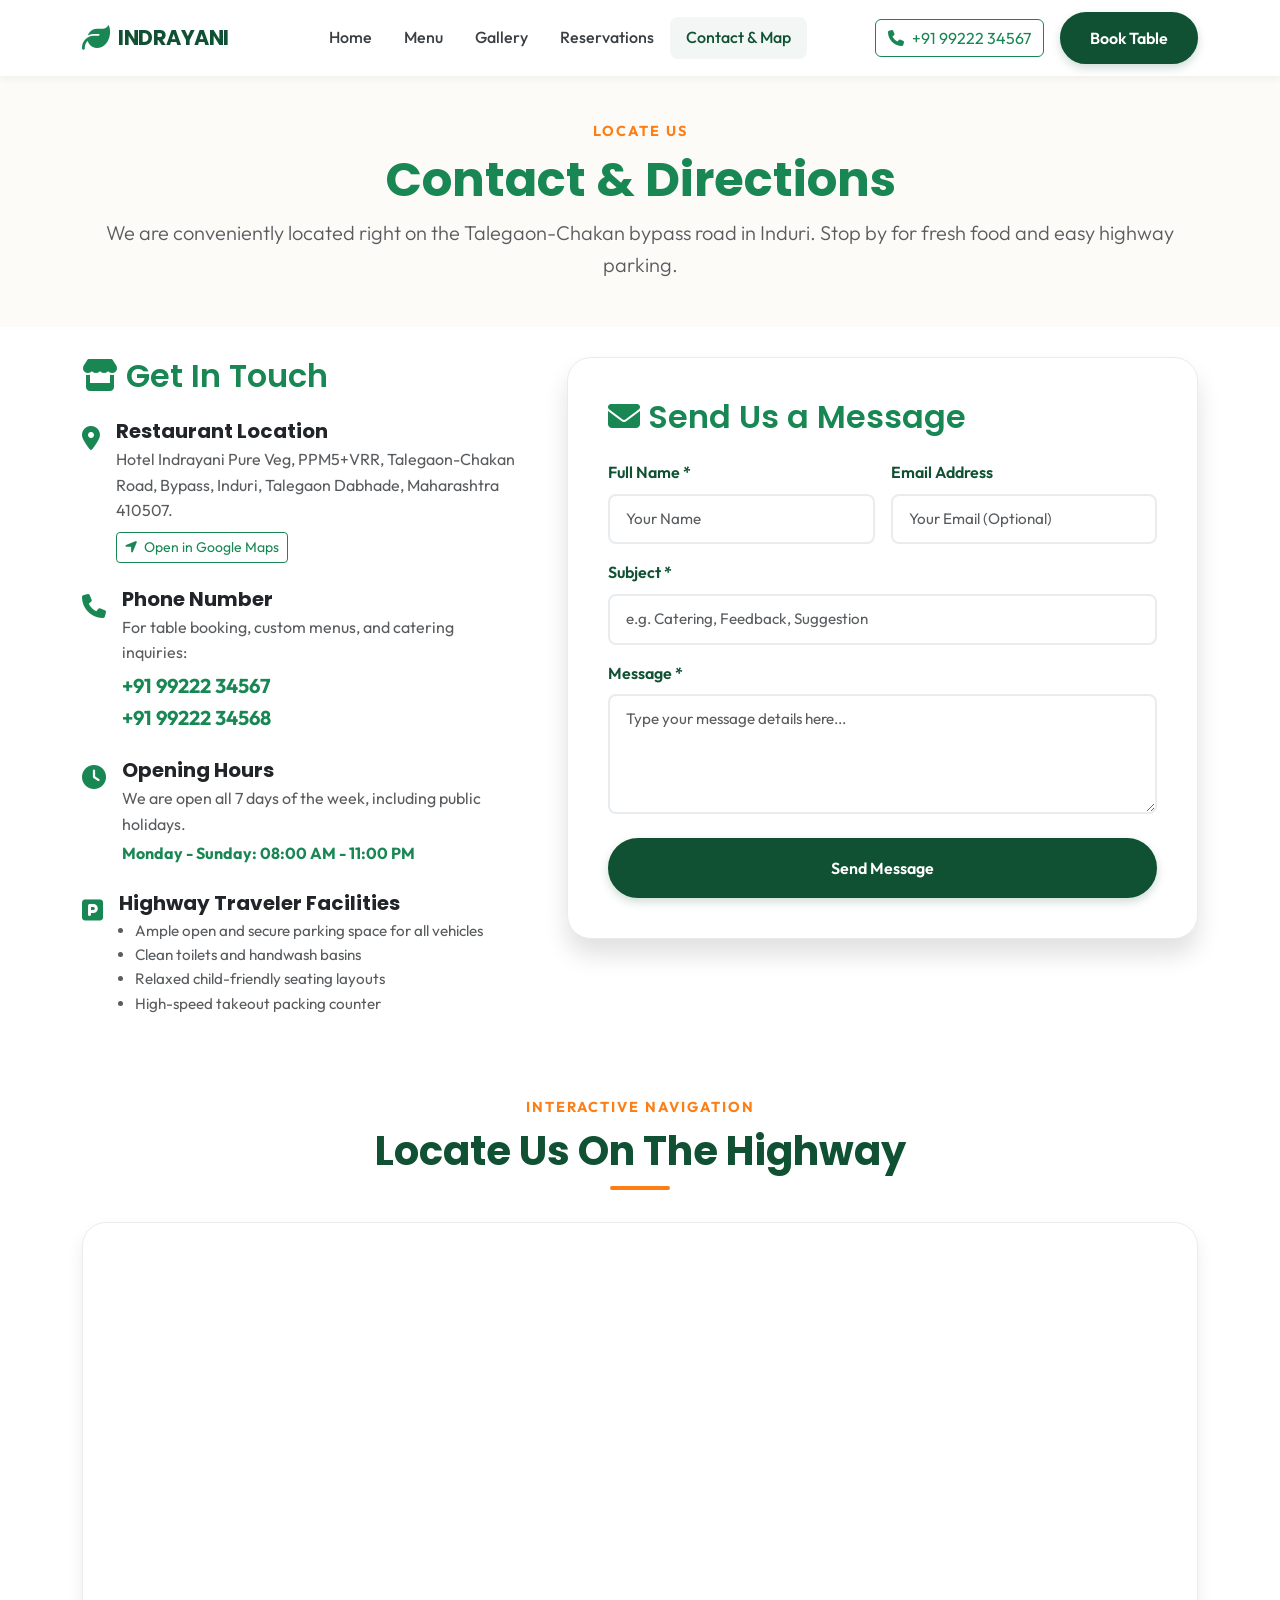
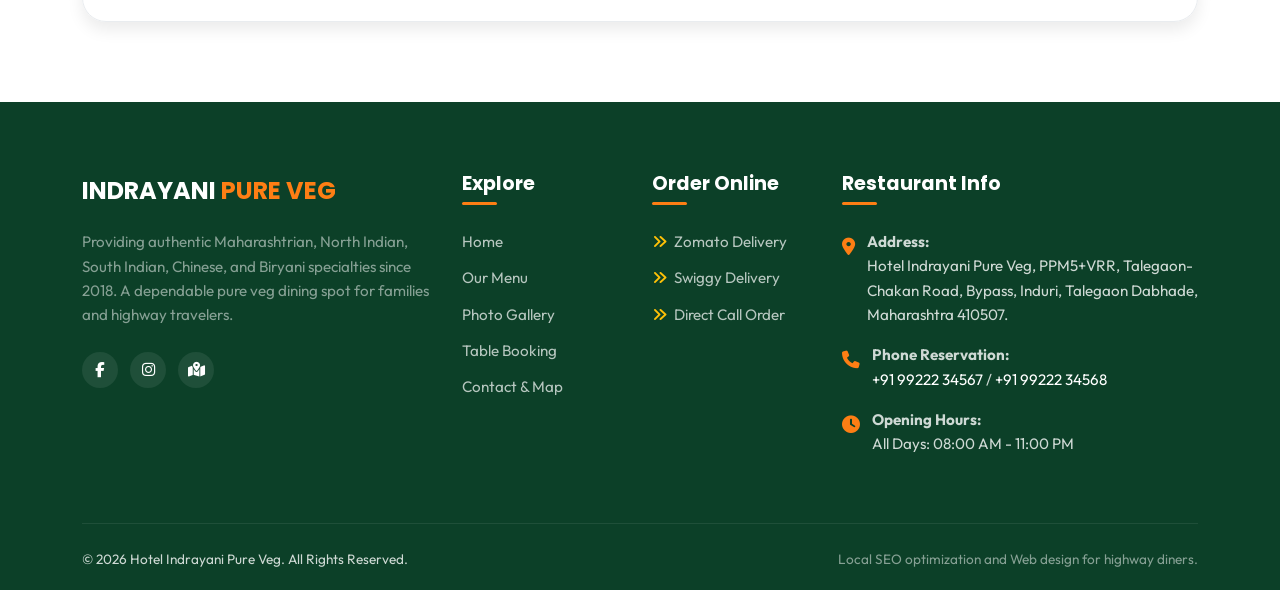
==== contact.html @ ed44fa1b "Initial commit: Hotel Indrayani Pure Veg website - 5 fully responsive pages: Home, Menu, Gallery, Re" ====
<!DOCTYPE html>
<html lang="en">
<head>
  <meta charset="UTF-8">
  <meta name="viewport" content="width=device-width, initial-scale=1.0">
  <title>Contact & Directions | Hotel Indrayani Pure Veg Talegaon</title>
  <meta name="description" content="Get directions to Hotel Indrayani Pure Veg at Induri, Talegaon-Chakan road. View Google map, phone number, and hours. Ample parking available for road travelers.">
  <meta name="keywords" content="Hotel Indrayani directions, Talegaon Chakan road restaurant location, pure veg restaurant with parking Pune, Induri highway stop contact">
  
  <!-- Bootstrap 5 CSS -->
  <link href="https://cdn.jsdelivr.net/npm/bootstrap@5.3.0/dist/css/bootstrap.min.css" rel="stylesheet">
  <!-- Font Awesome Icons -->
  <link href="https://cdnjs.cloudflare.com/ajax/libs/font-awesome/6.4.0/css/all.min.css" rel="stylesheet">
  <!-- Custom Stylesheet -->
  <link href="css/style.css" rel="stylesheet">
</head>
<body>

  <!-- Sticky Top Header -->
  <header>
    <nav class="navbar navbar-expand-lg fixed-top">
      <div class="container">
        <a class="navbar-brand" href="index.html" id="nav-brand-logo">
          <i class="fa-solid fa-leaf text-success fs-3"></i>
          <span>INDRAYANI</span>
        </a>
        <button class="navbar-toggler" type="button" data-bs-toggle="collapse" data-bs-target="#mainNavbar" aria-controls="mainNavbar" aria-expanded="false" aria-label="Toggle navigation">
          <span class="navbar-toggler-icon"></span>
        </button>
        <div class="collapse navbar-collapse" id="mainNavbar">
          <ul class="navbar-nav mx-auto mb-2 mb-lg-0">
            <li class="nav-item">
              <a class="nav-link" href="index.html" id="link-home">Home</a>
            </li>
            <li class="nav-item">
              <a class="nav-link" href="menu.html" id="link-menu">Menu</a>
            </li>
            <li class="nav-item">
              <a class="nav-link" href="gallery.html" id="link-gallery">Gallery</a>
            </li>
            <li class="nav-item">
              <a class="nav-link" href="reservations.html" id="link-reservations">Reservations</a>
            </li>
            <li class="nav-item">
              <a class="nav-link active" aria-current="page" href="contact.html" id="link-contact">Contact & Map</a>
            </li>
          </ul>
          <div class="d-flex align-items-center gap-3">
            <a href="tel:+919922234567" class="btn btn-outline-success d-none d-xl-inline-block" id="header-call-btn">
              <i class="fa-solid fa-phone me-2"></i>+91 99222 34567
            </a>
            <a href="reservations.html" class="btn btn-custom-green" id="header-reserve-btn">Book Table</a>
          </div>
        </div>
      </div>
    </nav>
  </header>

  <!-- Page Header Subpage -->
  <section class="section-padding section-bg-cream" style="margin-top: 70px; padding: 50px 0 30px;">
    <div class="container">
      <div class="text-center">
        <span class="section-tag">Locate Us</span>
        <h1 class="display-5 fw-bold text-success mb-2">Contact & Directions</h1>
        <p class="lead text-muted max-width-600 mx-auto">We are conveniently located right on the Talegaon-Chakan bypass road in Induri. Stop by for fresh food and easy highway parking.</p>
      </div>
    </div>
  </section>

  <!-- Contact & Map Section -->
  <section class="section-padding" style="padding-top: 30px;">
    <div class="container">
      <div class="row g-5">
        
        <!-- Contact Details -->
        <div class="col-lg-5">
          <h2 class="text-success mb-4"><i class="fa-solid fa-store me-2"></i>Get In Touch</h2>
          
          <div class="d-flex flex-column gap-4">
            
            <div class="d-flex gap-3" id="contact-address-block">
              <div class="fs-4 text-success"><i class="fa-solid fa-location-dot"></i></div>
              <div>
                <h4 class="h5 fw-bold mb-1">Restaurant Location</h4>
                <p class="text-muted mb-0">Hotel Indrayani Pure Veg, PPM5+VRR, Talegaon-Chakan Road, Bypass, Induri, Talegaon Dabhade, Maharashtra 410507.</p>
                <a href="https://maps.google.com/?q=Hotel+Indrayani+Pure+Veg+Induri" target="_blank" rel="noopener" class="btn btn-sm btn-outline-success mt-2"><i class="fa-solid fa-location-arrow me-1"></i> Open in Google Maps</a>
              </div>
            </div>

            <div class="d-flex gap-3" id="contact-phone-block">
              <div class="fs-4 text-success"><i class="fa-solid fa-phone"></i></div>
              <div>
                <h4 class="h5 fw-bold mb-1">Phone Number</h4>
                <p class="text-muted mb-0">For table booking, custom menus, and catering inquiries:</p>
                <a href="tel:+919922234567" class="fs-5 fw-bold text-success d-block mt-1">+91 99222 34567</a>
                <a href="tel:+919922234568" class="fs-5 fw-bold text-success d-block">+91 99222 34568</a>
              </div>
            </div>

            <div class="d-flex gap-3" id="contact-timings-block">
              <div class="fs-4 text-success"><i class="fa-solid fa-clock"></i></div>
              <div>
                <h4 class="h5 fw-bold mb-1">Opening Hours</h4>
                <p class="text-muted mb-0">We are open all 7 days of the week, including public holidays.</p>
                <strong class="d-block mt-1 text-success">Monday - Sunday: 08:00 AM - 11:00 PM</strong>
              </div>
            </div>

            <div class="d-flex gap-3" id="contact-amenities-block">
              <div class="fs-4 text-success"><i class="fa-solid fa-square-parking"></i></div>
              <div>
                <h4 class="h5 fw-bold mb-1">Highway Traveler Facilities</h4>
                <ul class="text-muted ps-3 mb-0" style="font-size: 0.95rem;">
                  <li>Ample open and secure parking space for all vehicles</li>
                  <li>Clean toilets and handwash basins</li>
                  <li>Relaxed child-friendly seating layouts</li>
                  <li>High-speed takeout packing counter</li>
                </ul>
              </div>
            </div>

          </div>
        </div>

        <!-- Contact Form / Message -->
        <div class="col-lg-7">
          <div class="reservation-form-container">
            <h2 class="text-success mb-4"><i class="fa-solid fa-envelope me-2"></i>Send Us a Message</h2>
            <form id="contact-msg-form">
              <div class="row g-3">
                <div class="col-md-6">
                  <label for="contact-name" class="form-label">Full Name *</label>
                  <input type="text" class="form-control" id="contact-name" placeholder="Your Name" required>
                </div>
                <div class="col-md-6">
                  <label for="contact-email" class="form-label">Email Address</label>
                  <input type="email" class="form-control" id="contact-email" placeholder="Your Email (Optional)">
                </div>
                <div class="col-12">
                  <label for="contact-subject" class="form-label">Subject *</label>
                  <input type="text" class="form-control" id="contact-subject" placeholder="e.g. Catering, Feedback, Suggestion" required>
                </div>
                <div class="col-12">
                  <label for="contact-msg" class="form-label">Message *</label>
                  <textarea class="form-control" id="contact-msg" rows="4" placeholder="Type your message details here..." required></textarea>
                </div>
                <div class="col-12 mt-4">
                  <button type="submit" class="btn btn-custom-green w-100 py-3" id="contact-submit-btn">Send Message</button>
                </div>
              </div>
            </form>
          </div>
        </div>

      </div>
    </div>
  </section>

  <!-- Large Google Map Embed -->
  <section class="section-padding pt-0" id="map-location">
    <div class="container">
      <div class="section-title-container mb-4">
        <span class="section-tag">Interactive Navigation</span>
        <h2 class="section-title">Locate Us On The Highway</h2>
      </div>
      <div class="contact-map-wrapper">
        <iframe src="https://www.google.com/maps/embed?pb=!1m18!1m12!1m3!1d3778.0205837265147!2d73.71741337583687!3d18.73024896263228!2m3!1f0!2f0!3f0!3m2!1i1024!2i768!4f13.1!3m3!1m2!1s0x3bc2b1444b025fcf%3A0xe55677d24a91a92e!2sHotel%20Indrayani%20Pure%20Veg!5e0!3m2!1sen!2sin!4v1700000000000!5m2!1sen!2sin" allowfullscreen="" loading="lazy" referrerpolicy="no-referrer-when-downgrade" title="Google Map directions to Hotel Indrayani Pure Veg"></iframe>
      </div>
    </div>
  </section>

  <!-- Message Success Modal -->
  <div class="modal fade" id="msgSuccessModal" tabindex="-1" aria-hidden="true">
    <div class="modal-dialog modal-dialog-centered">
      <div class="modal-content">
        <div class="modal-body">
          <div class="booking-success-card">
            <div class="booking-success-icon"><i class="fa-solid fa-paper-plane text-success"></i></div>
            <h3 class="text-success fw-bold">Message Sent!</h3>
            <p class="text-muted">Thank you for contacting Hotel Indrayani. We have received your query and our team will get back to you shortly if required.</p>
            <button type="button" class="btn btn-success px-4 mt-3" data-bs-dismiss="modal">Close</button>
          </div>
        </div>
      </div>
    </div>
  </div>

  <!-- Mobile Floating Call Button -->
  <a href="tel:+919922234567" class="floating-call-btn d-xl-none" aria-label="Call Hotel Indrayani" id="floating-phone-btn">
    <i class="fa-solid fa-phone"></i>
  </a>

  <!-- Footer Section -->
  <footer class="footer">
    <div class="container">
      <div class="row g-4">
        <!-- Brand / About Column -->
        <div class="col-lg-4">
          <a class="footer-logo" href="index.html" id="footer-logo-link">INDRAYANI<span> PURE VEG</span></a>
          <p class="mb-4 text-white-50">Providing authentic Maharashtrian, North Indian, South Indian, Chinese, and Biryani specialties since 2018. A dependable pure veg dining spot for families and highway travelers.</p>
          <div class="footer-socials">
            <a href="#" class="footer-social-icon" aria-label="Facebook"><i class="fa-brands fa-facebook-f"></i></a>
            <a href="#" class="footer-social-icon" aria-label="Instagram"><i class="fa-brands fa-instagram"></i></a>
            <a href="#" class="footer-social-icon" aria-label="Google Maps"><i class="fa-solid fa-map-location-dot"></i></a>
          </div>
        </div>

        <!-- Quick Links Column -->
        <div class="col-6 col-lg-2">
          <h4>Explore</h4>
          <ul class="footer-links">
            <li><a href="index.html" id="footer-link-home">Home</a></li>
            <li><a href="menu.html" id="footer-link-menu">Our Menu</a></li>
            <li><a href="gallery.html" id="footer-link-gallery">Photo Gallery</a></li>
            <li><a href="reservations.html" id="footer-link-reservations">Table Booking</a></li>
            <li><a href="contact.html" id="footer-link-contact">Contact & Map</a></li>
          </ul>
        </div>

        <!-- Order Online Column -->
        <div class="col-6 col-lg-2">
          <h4>Order Online</h4>
          <ul class="footer-links">
            <li><a href="#" target="_blank" rel="noopener"><i class="fa-solid fa-angles-right me-1 text-warning"></i> Zomato Delivery</a></li>
            <li><a href="#" target="_blank" rel="noopener"><i class="fa-solid fa-angles-right me-1 text-warning"></i> Swiggy Delivery</a></li>
            <li><a href="tel:+919922234567"><i class="fa-solid fa-angles-right me-1 text-warning"></i> Direct Call Order</a></li>
          </ul>
        </div>

        <!-- Address / Timings Column -->
        <div class="col-lg-4">
          <h4>Restaurant Info</h4>
          <div class="footer-contact-item" id="footer-info-address">
            <div class="footer-contact-icon"><i class="fa-solid fa-location-dot"></i></div>
            <div>
              <strong>Address:</strong><br>
              Hotel Indrayani Pure Veg, PPM5+VRR, Talegaon-Chakan Road, Bypass, Induri, Talegaon Dabhade, Maharashtra 410507.
            </div>
          </div>
          <div class="footer-contact-item" id="footer-info-phone">
            <div class="footer-contact-icon"><i class="fa-solid fa-phone"></i></div>
            <div>
              <strong>Phone Reservation:</strong><br>
              <a href="tel:+919922234567" class="text-white">+91 99222 34567</a> / <a href="tel:+919922234568" class="text-white">+91 99222 34568</a>
            </div>
          </div>
          <div class="footer-contact-item" id="footer-info-hours">
            <div class="footer-contact-icon"><i class="fa-solid fa-clock"></i></div>
            <div>
              <strong>Opening Hours:</strong><br>
              All Days: 08:00 AM - 11:00 PM
            </div>
          </div>
        </div>
      </div>

      <!-- Footer Bottom -->
      <div class="footer-bottom">
        <div class="row">
          <div class="col-md-6 text-center text-md-start mb-2 mb-md-0">
            <p class="mb-0">&copy; 2026 Hotel Indrayani Pure Veg. All Rights Reserved.</p>
          </div>
          <div class="col-md-6 text-center text-md-end">
            <p class="mb-0 text-white-50">Local SEO optimization and Web design for highway diners.</p>
          </div>
        </div>
      </div>
    </div>
  </footer>

  <!-- Bootstrap 5 Bundle with Popper -->
  <script src="https://cdn.jsdelivr.net/npm/bootstrap@5.3.0/dist/js/bootstrap.bundle.min.js"></script>
  <!-- Custom JS Script -->
  <script src="js/main.js"></script>
</body>
</html>
---- css/style.css ----
/* 
   Hotel Indrayani Pure Veg - Custom Stylesheet
   Tailored for local SEO, premium Indian dining aesthetics, and mobile responsiveness
*/

@import url('https://fonts.googleapis.com/css2?family=Outfit:wght@300;400;500;600;700&family=Poppins:wght@400;500;600;700;800&display=swap');

:root {
  /* Color Palette */
  --primary-green: #0f5132;
  --primary-green-light: #198754;
  --primary-green-hover: #0a3d25;
  --primary-green-rgb: 15, 81, 50;
  --accent-orange: #fd7e14;
  --accent-orange-hover: #e06907;
  --accent-orange-rgb: 253, 126, 20;
  --warm-cream: #fdfbf7;
  --white: #ffffff;
  --text-dark: #212529;
  --text-light-dark: #3a3f44;
  --text-muted: #6c757d;
  --border-color: #e9ecef;
  
  /* Borders and Shadows */
  --border-radius-sm: 8px;
  --border-radius-md: 16px;
  --border-radius-lg: 24px;
  --shadow-sm: 0 4px 6px rgba(0, 0, 0, 0.04);
  --shadow-md: 0 8px 16px rgba(0, 0, 0, 0.08);
  --shadow-lg: 0 16px 24px rgba(0, 0, 0, 0.12);
  --transition-speed: 0.3s;
}

/* Global Reset & Typography */
body {
  font-family: 'Outfit', sans-serif;
  color: var(--text-dark);
  background-color: var(--white);
  overflow-x: hidden;
  line-height: 1.6;
}

h1, h2, h3, h4, h5, h6 {
  font-family: 'Poppins', sans-serif;
  font-weight: 600;
  color: var(--primary-green);
}

a {
  color: var(--primary-green-light);
  text-decoration: none;
  transition: all var(--transition-speed) ease;
}
a:hover {
  color: var(--primary-green-hover);
}

/* Custom Selection Highlight */
::selection {
  background-color: var(--primary-green-light);
  color: var(--white);
}

/* Sticky Navbar Custom Styling */
.navbar {
  background-color: var(--white) !important;
  box-shadow: var(--shadow-sm);
  transition: all var(--transition-speed) ease;
  padding: 12px 0;
}
.navbar.navbar-scrolled {
  padding: 8px 0;
  box-shadow: var(--shadow-md);
  border-bottom: 2px solid var(--primary-green-light);
}
.navbar-brand {
  display: flex;
  align-items: center;
  gap: 8px;
}
.navbar-brand img {
  height: 42px;
}
.navbar-brand span {
  font-family: 'Poppins', sans-serif;
  font-weight: 700;
  color: var(--primary-green);
  font-size: 1.3rem;
  letter-spacing: -0.5px;
}
.nav-link {
  font-weight: 500;
  color: var(--text-light-dark) !important;
  padding: 8px 16px !important;
  border-radius: var(--border-radius-sm);
  transition: all var(--transition-speed) ease;
}
.nav-link:hover, .nav-link.active {
  color: var(--primary-green) !important;
  background-color: rgba(var(--primary-green-rgb), 0.05);
}

/* Custom Buttons */
.btn-custom-green {
  background-color: var(--primary-green);
  color: var(--white);
  font-weight: 600;
  padding: 12px 28px;
  border-radius: 50px;
  border: 2px solid var(--primary-green);
  box-shadow: 0 4px 10px rgba(var(--primary-green-rgb), 0.2);
  transition: all var(--transition-speed) ease;
}
.btn-custom-green:hover {
  background-color: var(--primary-green-hover);
  border-color: var(--primary-green-hover);
  color: var(--white);
  transform: translateY(-2px);
  box-shadow: 0 6px 15px rgba(var(--primary-green-rgb), 0.3);
}

.btn-custom-orange {
  background-color: var(--accent-orange);
  color: var(--white);
  font-weight: 600;
  padding: 12px 28px;
  border-radius: 50px;
  border: 2px solid var(--accent-orange);
  box-shadow: 0 4px 10px rgba(var(--accent-orange-rgb), 0.2);
  transition: all var(--transition-speed) ease;
}
.btn-custom-orange:hover {
  background-color: var(--accent-orange-hover);
  border-color: var(--accent-orange-hover);
  color: var(--white);
  transform: translateY(-2px);
  box-shadow: 0 6px 15px rgba(var(--accent-orange-rgb), 0.3);
}

.btn-custom-outline {
  background-color: transparent;
  color: var(--primary-green);
  font-weight: 600;
  padding: 12px 28px;
  border-radius: 50px;
  border: 2px solid var(--primary-green);
  transition: all var(--transition-speed) ease;
}
.btn-custom-outline:hover {
  background-color: var(--primary-green);
  color: var(--white);
  transform: translateY(-2px);
}

/* Hero Section */
.hero-section {
  position: relative;
  background: linear-gradient(rgba(0, 0, 0, 0.65), rgba(0, 0, 0, 0.65)), url('../assets/images/hero_background.png') no-repeat center center/cover;
  padding: 160px 0 120px;
  color: var(--white);
  text-align: center;
  min-height: 85vh;
  display: flex;
  align-items: center;
}
.hero-title {
  font-family: 'Poppins', sans-serif;
  font-weight: 800;
  font-size: 3.5rem;
  line-height: 1.2;
  margin-bottom: 20px;
  color: #ffffff !important;
  text-shadow: 0 3px 8px rgba(0,0,0,0.6);
}
.hero-subtitle {
  font-size: 1.25rem;
  font-weight: 400;
  max-width: 700px;
  margin: 0 auto 35px;
  color: rgba(255, 255, 255, 0.95) !important;
  text-shadow: 0 1px 4px rgba(0,0,0,0.5);
}
.hero-cta {
  display: flex;
  justify-content: center;
  gap: 15px;
  flex-wrap: wrap;
}

/* Hero pill badges */
.hero-veg-badge {
  display: inline-flex;
  align-items: center;
  background-color: rgba(25, 135, 84, 0.85);
  backdrop-filter: blur(4px);
  color: #ffffff;
  font-weight: 700;
  font-size: 0.9rem;
  padding: 8px 18px;
  border-radius: 50px;
  border: 1.5px solid rgba(255, 255, 255, 0.3);
  letter-spacing: 0.3px;
}
.hero-since-badge {
  display: inline-flex;
  align-items: center;
  background-color: rgba(253, 126, 20, 0.85);
  backdrop-filter: blur(4px);
  color: #ffffff;
  font-weight: 700;
  font-size: 0.9rem;
  padding: 8px 18px;
  border-radius: 50px;
  border: 1.5px solid rgba(255, 255, 255, 0.3);
}

/* Trust Badges */
.trust-badges-container {
  margin-top: -50px;
  position: relative;
  z-index: 10;
}
.trust-badge-card {
  background: var(--white);
  border-radius: var(--border-radius-md);
  padding: 24px 20px;
  text-align: center;
  box-shadow: var(--shadow-md);
  border: 1px solid var(--border-color);
  transition: all var(--transition-speed) ease;
  height: 100%;
}
.trust-badge-card:hover {
  transform: translateY(-5px);
  box-shadow: var(--shadow-lg);
  border-color: rgba(var(--primary-green-rgb), 0.2);
}
.trust-icon {
  font-size: 2.5rem;
  color: var(--accent-orange);
  margin-bottom: 12px;
}
.trust-badge-card h4 {
  font-size: 1.1rem;
  font-weight: 700;
  color: var(--primary-green);
  margin-bottom: 6px;
}
.trust-badge-card p {
  font-size: 0.9rem;
  color: var(--text-muted);
  margin-bottom: 0;
}

/* Sections */
.section-padding {
  padding: 80px 0;
}
.section-bg-cream {
  background-color: var(--warm-cream);
}
.section-title-container {
  margin-bottom: 50px;
  text-align: center;
}
.section-tag {
  color: var(--accent-orange);
  font-weight: 700;
  text-transform: uppercase;
  font-size: 0.9rem;
  letter-spacing: 2px;
  display: block;
  margin-bottom: 8px;
}
.section-title {
  font-size: 2.5rem;
  font-weight: 700;
  position: relative;
  display: inline-block;
  padding-bottom: 15px;
}
.section-title::after {
  content: '';
  position: absolute;
  bottom: 0;
  left: 50%;
  transform: translateX(-50%);
  width: 60px;
  height: 4px;
  background-color: var(--accent-orange);
  border-radius: 2px;
}
/* Left-align underline when title is not centered */
.section-title.text-start::after {
  left: 0;
  transform: none;
}
.section-desc {
  max-width: 600px;
  margin: 15px auto 0;
  color: var(--text-muted);
}

/* Veg Indicator Circle */
.veg-indicator {
  display: inline-flex;
  align-items: center;
  justify-content: center;
  width: 18px;
  height: 18px;
  border: 2px solid #198754;
  border-radius: 3px;
  padding: 2px;
  background-color: var(--white);
}
.veg-indicator::after {
  content: '';
  display: block;
  width: 8px;
  height: 8px;
  border-radius: 50%;
  background-color: #198754;
}

/* Dishes Grid / Cards */
.dish-card {
  background: var(--white);
  border-radius: var(--border-radius-md);
  overflow: hidden;
  box-shadow: var(--shadow-sm);
  border: 1px solid var(--border-color);
  transition: all var(--transition-speed) ease;
  height: 100%;
}
.dish-card:hover {
  transform: translateY(-5px);
  box-shadow: var(--shadow-md);
}
.dish-img-container {
  position: relative;
  height: 220px;
  overflow: hidden;
}
.dish-img {
  width: 100%;
  height: 100%;
  object-fit: cover;
  transition: transform 0.5s ease;
}
.dish-card:hover .dish-img {
  transform: scale(1.08);
}
.dish-badge {
  position: absolute;
  top: 15px;
  right: 15px;
  background-color: var(--primary-green);
  color: var(--white);
  padding: 4px 12px;
  font-size: 0.8rem;
  font-weight: 600;
  border-radius: 20px;
}
.dish-body {
  padding: 24px;
}
.dish-title-wrapper {
  display: flex;
  justify-content: space-between;
  align-items: center;
  margin-bottom: 8px;
}
.dish-title {
  font-size: 1.25rem;
  font-weight: 700;
  margin: 0;
  color: var(--primary-green);
}
.dish-price {
  font-size: 1.25rem;
  font-weight: 700;
  color: var(--accent-orange);
}
.dish-desc {
  font-size: 0.9rem;
  color: var(--text-muted);
  margin-bottom: 16px;
  display: -webkit-box;
  -webkit-line-clamp: 2;
  -webkit-box-orient: vertical;
  overflow: hidden;
}
.dish-footer {
  display: flex;
  justify-content: space-between;
  align-items: center;
  border-top: 1px solid var(--border-color);
  padding-top: 15px;
}

/* About Us Section Home */
.about-features {
  display: flex;
  flex-direction: column;
  gap: 15px;
  margin-top: 25px;
}
.about-feature-item {
  display: flex;
  align-items: flex-start;
  gap: 15px;
}
.about-feature-icon {
  font-size: 1.5rem;
  color: var(--primary-green-light);
  background-color: rgba(var(--primary-green-rgb), 0.08);
  width: 45px;
  height: 45px;
  display: flex;
  align-items: center;
  justify-content: center;
  border-radius: 50%;
  flex-shrink: 0;
}
.about-feature-text h5 {
  font-size: 1.05rem;
  font-weight: 700;
  margin-bottom: 4px;
}
.about-feature-text p {
  font-size: 0.9rem;
  color: var(--text-muted);
  margin-bottom: 0;
}
.about-image-wrapper {
  position: relative;
  padding: 15px;
}
.about-image-wrapper::before {
  content: '';
  position: absolute;
  top: 0;
  left: 0;
  width: 70%;
  height: 70%;
  border: 8px solid rgba(var(--primary-green-rgb), 0.1);
  border-radius: var(--border-radius-md);
  z-index: 1;
}
.about-image-wrapper img {
  border-radius: var(--border-radius-md);
  position: relative;
  z-index: 2;
  box-shadow: var(--shadow-lg);
}

/* Reviews / Testimonials */
.review-card {
  background: var(--white);
  border-radius: var(--border-radius-md);
  padding: 30px;
  border: 1px solid var(--border-color);
  box-shadow: var(--shadow-sm);
  transition: all var(--transition-speed) ease;
  height: 100%;
  display: flex;
  flex-direction: column;
  justify-content: space-between;
}
.review-card:hover {
  box-shadow: var(--shadow-md);
  border-color: rgba(var(--accent-orange-rgb), 0.2);
}
.review-rating {
  color: #ffc107;
  font-size: 1.1rem;
  margin-bottom: 15px;
}
.review-text {
  font-style: italic;
  font-size: 0.95rem;
  color: var(--text-light-dark);
  margin-bottom: 20px;
}
.reviewer-info {
  display: flex;
  align-items: center;
  gap: 15px;
}
.reviewer-avatar {
  width: 50px;
  height: 50px;
  border-radius: 50%;
  background-color: rgba(var(--primary-green-rgb), 0.1);
  display: flex;
  align-items: center;
  justify-content: center;
  font-weight: 700;
  color: var(--primary-green);
  font-size: 1.2rem;
  border: 2px solid var(--primary-green-light);
}
.reviewer-details h5 {
  font-size: 1rem;
  font-weight: 700;
  margin-bottom: 2px;
  color: var(--text-dark);
}
.reviewer-details span {
  font-size: 0.8rem;
  color: var(--text-muted);
}

/* Menu Page Styles */
.menu-search-bar {
  max-width: 500px;
  margin: 0 auto 40px;
}
.menu-search-bar .form-control {
  border-radius: 30px 0 0 30px;
  border: 2px solid var(--border-color);
  padding: 12px 24px;
}
.menu-search-bar .form-control:focus {
  border-color: var(--primary-green-light);
  box-shadow: none;
}
.menu-search-bar .btn {
  border-radius: 0 30px 30px 0;
  background-color: var(--primary-green);
  color: var(--white);
  padding: 12px 24px;
  font-weight: 600;
}

.menu-tabs {
  display: flex;
  justify-content: center;
  gap: 10px;
  flex-wrap: wrap;
  margin-bottom: 50px;
}
.menu-tab-btn {
  background: var(--white);
  border: 2px solid var(--border-color);
  padding: 10px 24px;
  font-weight: 600;
  border-radius: 30px;
  color: var(--text-light-dark);
  transition: all var(--transition-speed) ease;
}
.menu-tab-btn:hover, .menu-tab-btn.active {
  background-color: var(--primary-green);
  border-color: var(--primary-green);
  color: var(--white);
  box-shadow: 0 4px 8px rgba(var(--primary-green-rgb), 0.15);
}

/* Gallery Section */
.gallery-tabs {
  display: flex;
  justify-content: center;
  gap: 10px;
  flex-wrap: wrap;
  margin-bottom: 40px;
}
.gallery-item {
  position: relative;
  border-radius: var(--border-radius-md);
  overflow: hidden;
  margin-bottom: 30px;
  height: 280px;
  box-shadow: var(--shadow-sm);
  cursor: pointer;
}
.gallery-item img {
  width: 100%;
  height: 100%;
  object-fit: cover;
  transition: transform 0.5s ease;
}
.gallery-overlay {
  position: absolute;
  top: 0;
  left: 0;
  width: 100%;
  height: 100%;
  background: linear-gradient(to top, rgba(var(--primary-green-rgb), 0.8), rgba(0, 0, 0, 0.2));
  opacity: 0;
  display: flex;
  flex-direction: column;
  justify-content: flex-end;
  padding: 24px;
  transition: opacity var(--transition-speed) ease;
}
.gallery-item:hover img {
  transform: scale(1.1);
}
.gallery-item:hover .gallery-overlay {
  opacity: 1;
}
.gallery-overlay h4 {
  color: var(--white);
  font-size: 1.25rem;
  font-weight: 700;
  margin-bottom: 5px;
}
.gallery-overlay span {
  color: rgba(255, 255, 255, 0.8);
  font-size: 0.85rem;
}

/* Lightbox Modal */
.lightbox-modal .modal-content {
  background-color: transparent;
  border: none;
}
.lightbox-modal .modal-body {
  position: relative;
  padding: 0;
}
.lightbox-img {
  max-height: 80vh;
  width: 100%;
  object-fit: contain;
  border-radius: var(--border-radius-sm);
}
.lightbox-close {
  position: absolute;
  top: -40px;
  right: 0;
  color: var(--white);
  font-size: 2rem;
  background: none;
  border: none;
  cursor: pointer;
}

/* Reservation Page Form */
.reservation-form-container {
  background: var(--white);
  border-radius: var(--border-radius-lg);
  padding: 40px;
  box-shadow: var(--shadow-lg);
  border: 1px solid var(--border-color);
}
.form-label {
  font-weight: 600;
  color: var(--primary-green);
  margin-bottom: 8px;
}
.form-control, .form-select {
  border-radius: var(--border-radius-sm);
  padding: 12px 16px;
  border: 2px solid var(--border-color);
  font-size: 0.95rem;
}
.form-control:focus, .form-select:focus {
  border-color: var(--primary-green-light);
  box-shadow: none;
}
.reservation-info-box {
  background-color: var(--primary-green);
  color: var(--white);
  border-radius: var(--border-radius-lg);
  padding: 40px;
  height: 100%;
  display: flex;
  flex-direction: column;
  justify-content: space-between;
}
.reservation-info-item {
  display: flex;
  align-items: flex-start;
  gap: 15px;
  margin-bottom: 25px;
}
.reservation-info-icon {
  font-size: 1.5rem;
  color: var(--accent-orange);
  background-color: rgba(255, 255, 255, 0.1);
  width: 45px;
  height: 45px;
  display: flex;
  align-items: center;
  justify-content: center;
  border-radius: 50%;
}
.reservation-info-text h5 {
  color: var(--white);
  font-size: 1.1rem;
  font-weight: 700;
  margin-bottom: 4px;
}
.reservation-info-text p {
  color: rgba(255, 255, 255, 0.85);
  margin-bottom: 0;
  font-size: 0.95rem;
}

/* Contact Info & Details */
.contact-map-wrapper {
  border-radius: var(--border-radius-lg);
  overflow: hidden;
  box-shadow: var(--shadow-md);
  border: 1px solid var(--border-color);
  height: 400px;
}
.contact-map-wrapper iframe {
  width: 100%;
  height: 100%;
  border: none;
}

/* CTA Bannered Sections */
.cta-banner-section {
  background: linear-gradient(rgba(15, 81, 50, 0.92), rgba(15, 81, 50, 0.92)), url('../assets/images/hero_background.png') no-repeat center center/cover;
  padding: 80px 0;
  color: var(--white);
  text-align: center;
}
/* Force all headings inside dark-bg sections to white */
.cta-banner-section h1,
.cta-banner-section h2,
.cta-banner-section h3,
.cta-banner-section h4,
.cta-banner-section h5,
.cta-banner-section h6 {
  color: #ffffff !important;
}
.reservation-info-box h1,
.reservation-info-box h2,
.reservation-info-box h3,
.reservation-info-box h4,
.reservation-info-box h5,
.reservation-info-box h6 {
  color: #ffffff !important;
}
.footer h1,
.footer h2,
.footer h3,
.footer h5,
.footer h6 {
  color: #ffffff !important;
}
.gallery-overlay h1,
.gallery-overlay h2,
.gallery-overlay h3,
.gallery-overlay h4,
.gallery-overlay h5 {
  color: #ffffff !important;
}
.cta-banner-title {
  font-size: 2.2rem;
  font-weight: 700;
  color: #ffffff !important;
  margin-bottom: 15px;
}
.cta-banner-desc {
  font-size: 1.1rem;
  max-width: 600px;
  margin: 0 auto 30px;
  color: rgba(255,255,255,0.9);
}

/* Footer styling */
.footer {
  background-color: #0c4028;
  color: rgba(255, 255, 255, 0.8);
  padding: 70px 0 20px;
  font-size: 0.95rem;
}
.footer-logo {
  font-family: 'Poppins', sans-serif;
  font-weight: 700;
  color: var(--white) !important;
  font-size: 1.5rem;
  margin-bottom: 20px;
  display: block;
}
.footer-logo span {
  color: var(--accent-orange);
}
.footer h4 {
  color: var(--white);
  font-size: 1.2rem;
  font-weight: 700;
  margin-bottom: 25px;
  position: relative;
  padding-bottom: 10px;
}
.footer h4::after {
  content: '';
  position: absolute;
  bottom: 0;
  left: 0;
  width: 35px;
  height: 3px;
  background-color: var(--accent-orange);
  border-radius: 2px;
}
.footer-links {
  list-style: none;
  padding: 0;
  margin: 0;
}
.footer-links li {
  margin-bottom: 12px;
}
.footer-links a {
  color: rgba(255, 255, 255, 0.7);
  transition: all var(--transition-speed) ease;
}
.footer-links a:hover {
  color: var(--white);
  padding-left: 5px;
}
.footer-contact-item {
  display: flex;
  gap: 12px;
  margin-bottom: 16px;
}
.footer-contact-icon {
  color: var(--accent-orange);
  font-size: 1.1rem;
  margin-top: 3px;
}
.footer-socials {
  display: flex;
  gap: 12px;
  margin-top: 15px;
}
.footer-social-icon {
  width: 36px;
  height: 36px;
  background-color: rgba(255,255,255,0.08);
  color: var(--white);
  display: flex;
  align-items: center;
  justify-content: center;
  border-radius: 50%;
  transition: all var(--transition-speed) ease;
}
.footer-social-icon:hover {
  background-color: var(--accent-orange);
  color: var(--white);
  transform: translateY(-3px);
}
.footer-bottom {
  border-top: 1px solid rgba(255, 255, 255, 0.08);
  margin-top: 50px;
  padding-top: 25px;
  text-align: center;
  font-size: 0.85rem;
}

/* Floating Click-To-Call Button for mobile users */
.floating-call-btn {
  position: fixed;
  bottom: 24px;
  right: 24px;
  z-index: 999;
  background-color: var(--accent-orange);
  color: var(--white);
  width: 60px;
  height: 60px;
  border-radius: 50%;
  display: flex;
  align-items: center;
  justify-content: center;
  font-size: 1.6rem;
  box-shadow: 0 4px 15px rgba(0, 0, 0, 0.25);
  transition: all var(--transition-speed) ease;
  animation: pulse-ring 2s infinite;
}
.floating-call-btn:hover {
  background-color: var(--accent-orange-hover);
  color: var(--white);
  transform: scale(1.1);
}

@keyframes pulse-ring {
  0% {
    box-shadow: 0 0 0 0 rgba(253, 126, 20, 0.7);
  }
  70% {
    box-shadow: 0 0 0 15px rgba(253, 126, 20, 0);
  }
  100% {
    box-shadow: 0 0 0 0 rgba(253, 126, 20, 0);
  }
}

/* Reservation Success Alert styling */
.booking-success-card {
  text-align: center;
  padding: 20px;
}
.booking-success-icon {
  font-size: 3rem;
  color: var(--primary-green-light);
  margin-bottom: 15px;
}

/* Responsive Overrides */
@media (max-width: 991.98px) {
  .hero-title {
    font-size: 2.8rem;
  }
  .hero-subtitle {
    font-size: 1.1rem;
  }
  .section-title {
    font-size: 2.1rem;
  }
  .section-padding {
    padding: 60px 0;
  }
  .trust-badges-container {
    margin-top: -30px;
  }
  .trust-badge-card {
    padding: 20px 15px;
  }
}

@media (max-width: 767.98px) {
  .hero-section {
    padding: 120px 0 80px;
    min-height: auto;
  }
  .hero-title {
    font-size: 2.2rem;
  }
  .hero-cta {
    flex-direction: column;
    width: 100%;
    max-width: 280px;
    margin: 0 auto;
  }
  .hero-cta .btn {
    width: 100%;
  }
  .trust-badges-container {
    margin-top: 20px;
  }
  .about-image-wrapper {
    margin-top: 40px;
  }
  .about-image-wrapper::before {
    display: none;
  }
  .section-padding {
    padding: 50px 0;
  }
  .reservation-info-box {
    margin-top: 30px;
    padding: 30px 20px;
  }
  .reservation-form-container {
    padding: 25px 20px;
  }
}
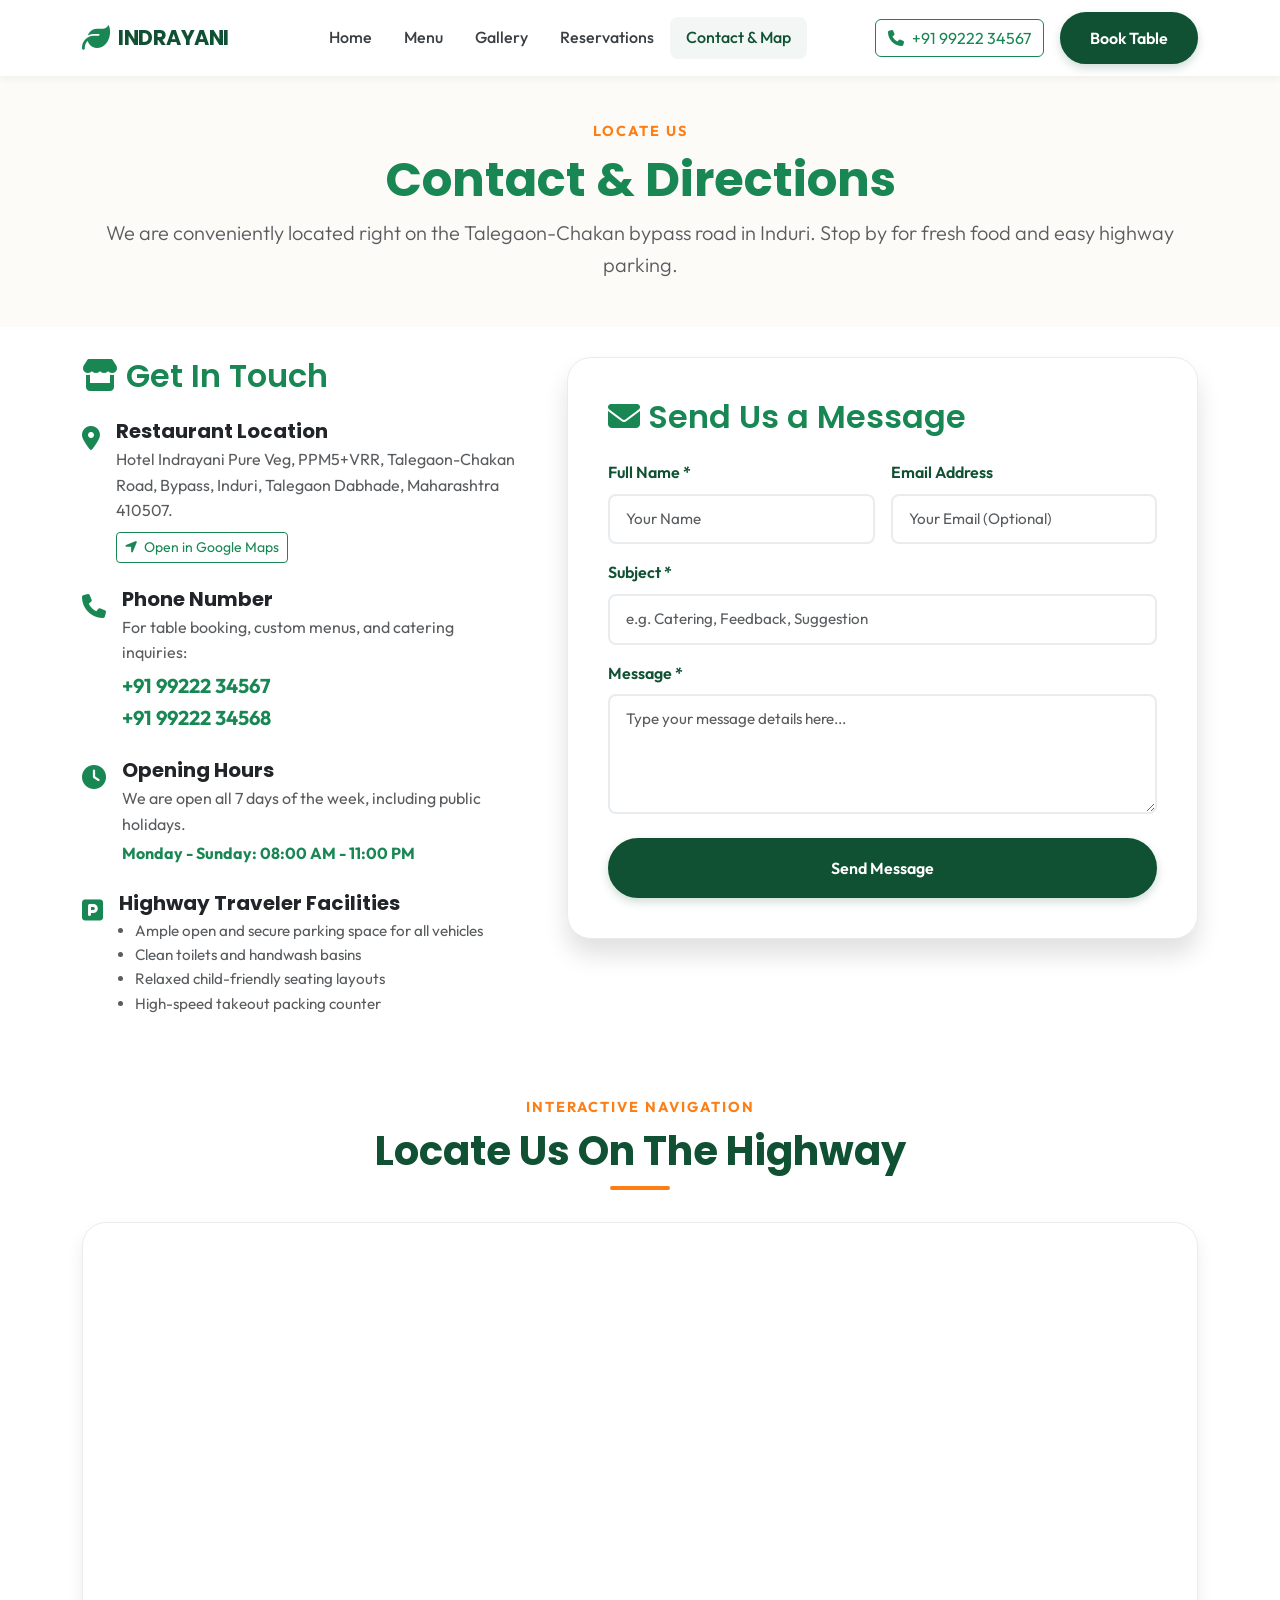
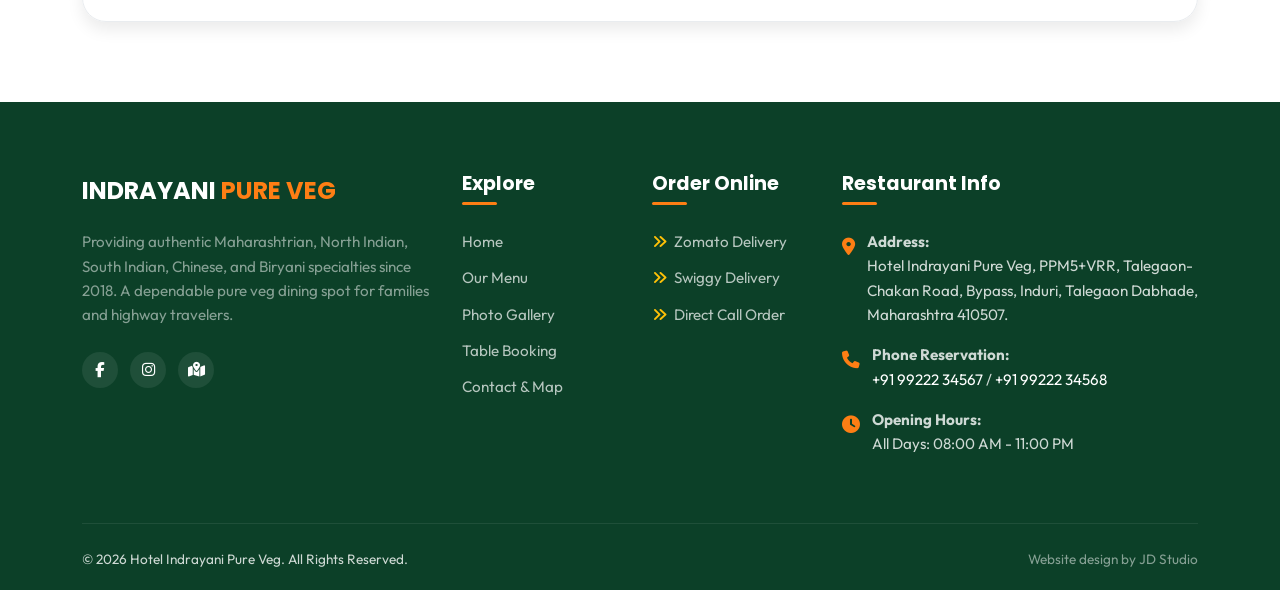
==== commit 4ffa4e73: "Update contact.html" ====
--- a/contact.html
+++ b/contact.html
@@ -261,7 +261,7 @@
             <p class="mb-0">&copy; 2026 Hotel Indrayani Pure Veg. All Rights Reserved.</p>
           </div>
           <div class="col-md-6 text-center text-md-end">
-            <p class="mb-0 text-white-50">Local SEO optimization and Web design for highway diners.</p>
+            <p class="mb-0 text-white-50">Website design by JD Studio</p>
           </div>
         </div>
       </div>
